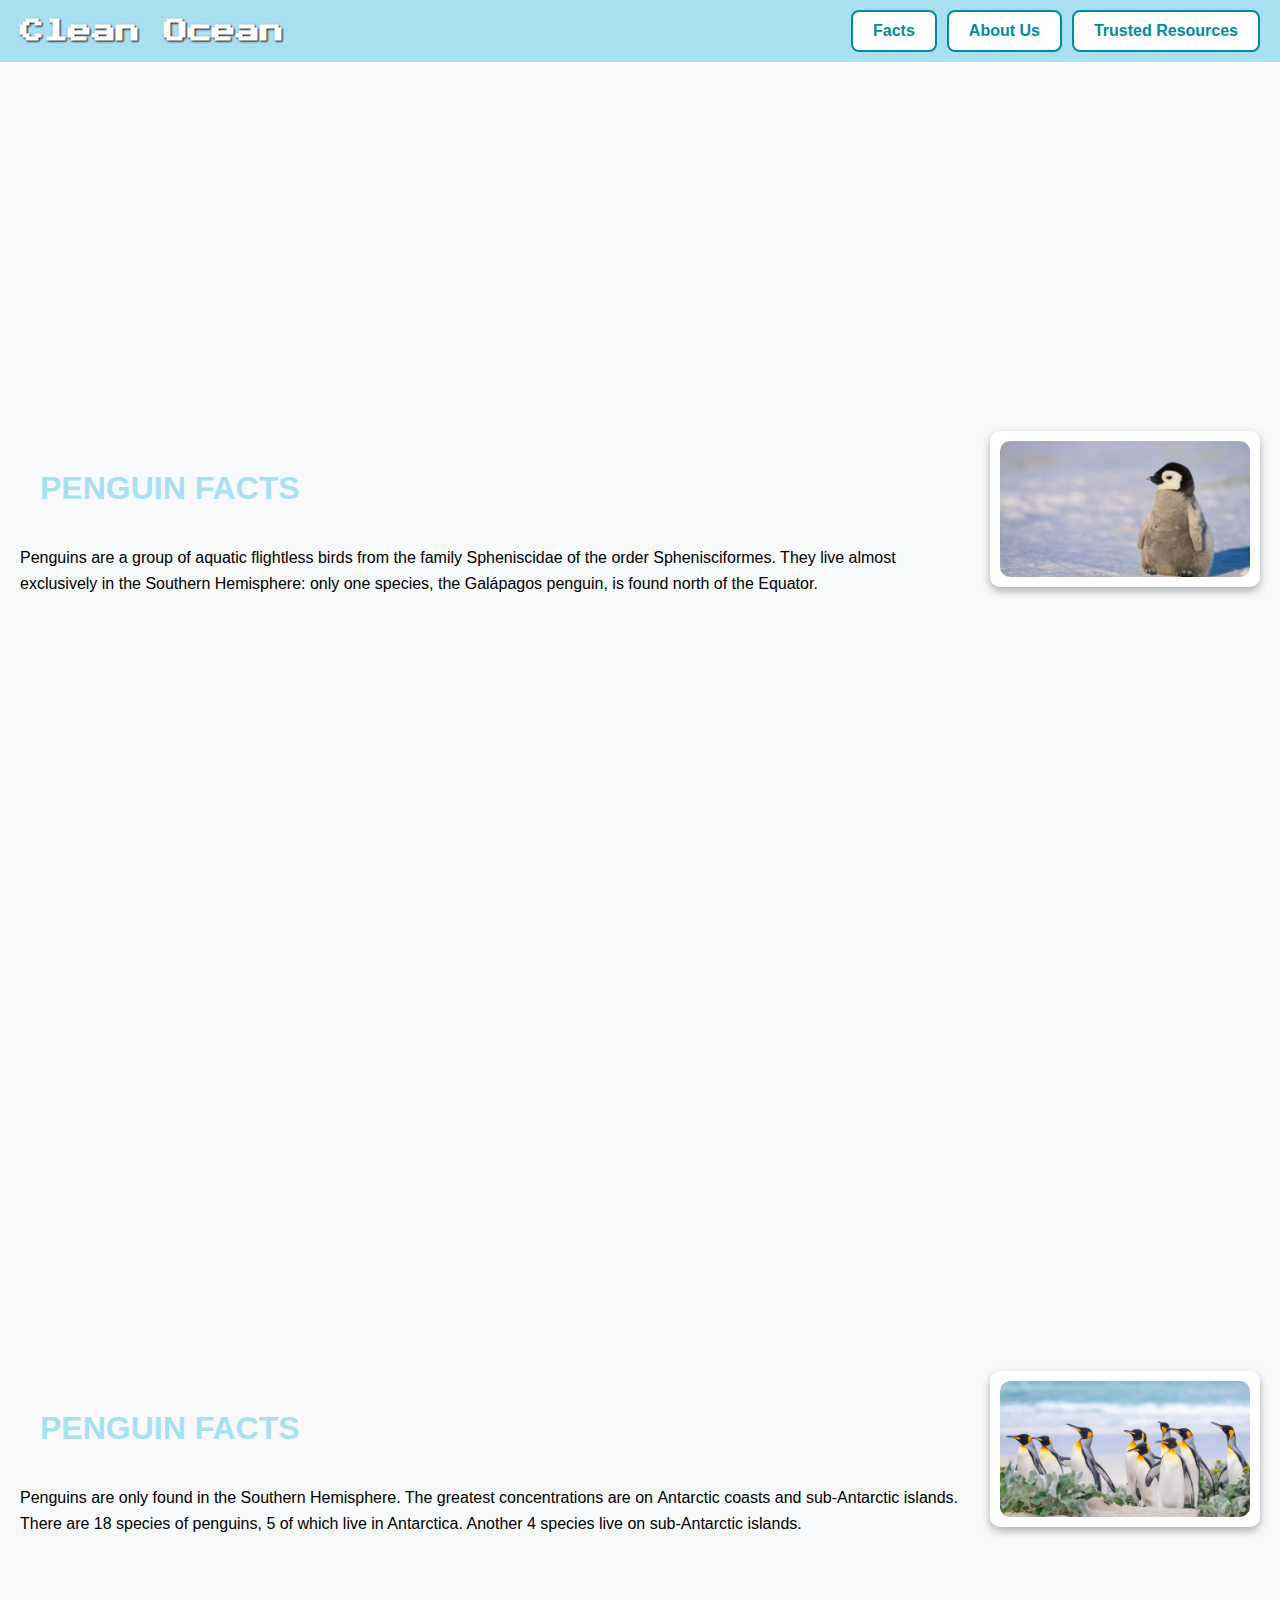
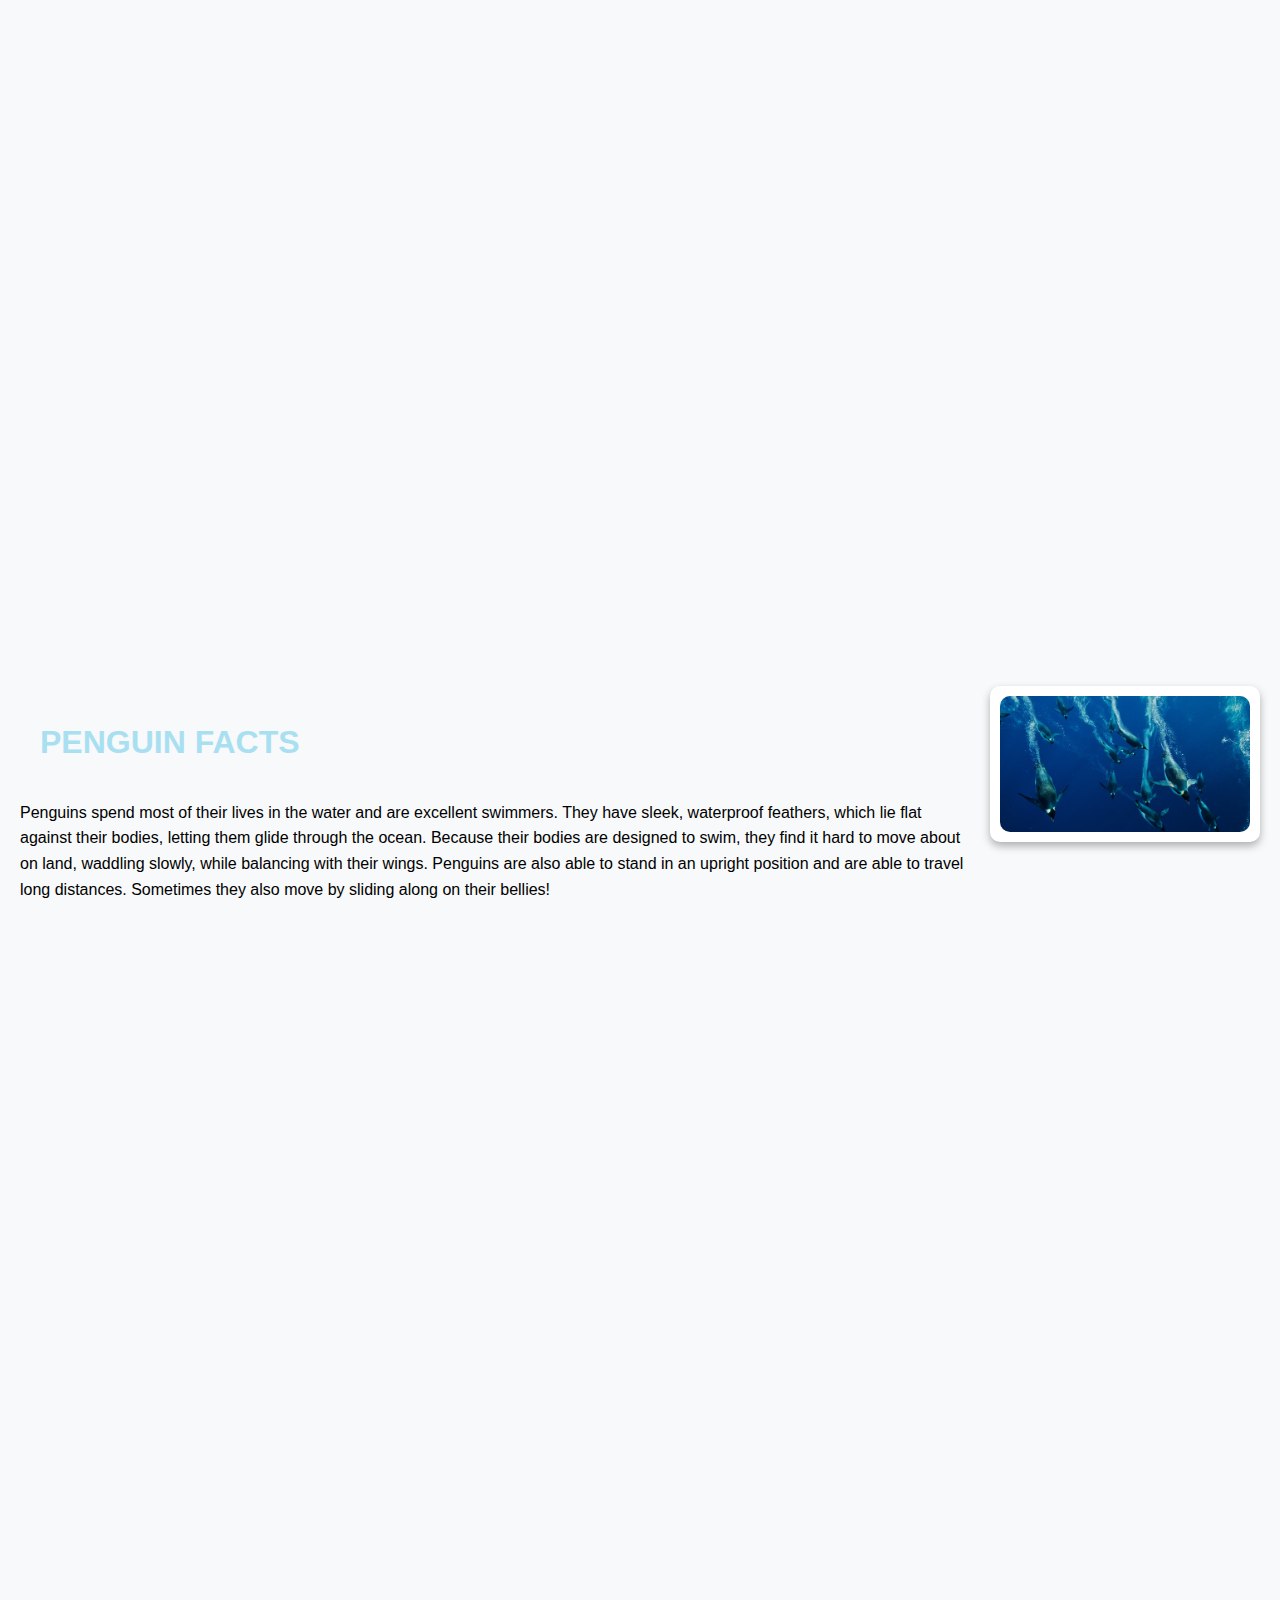
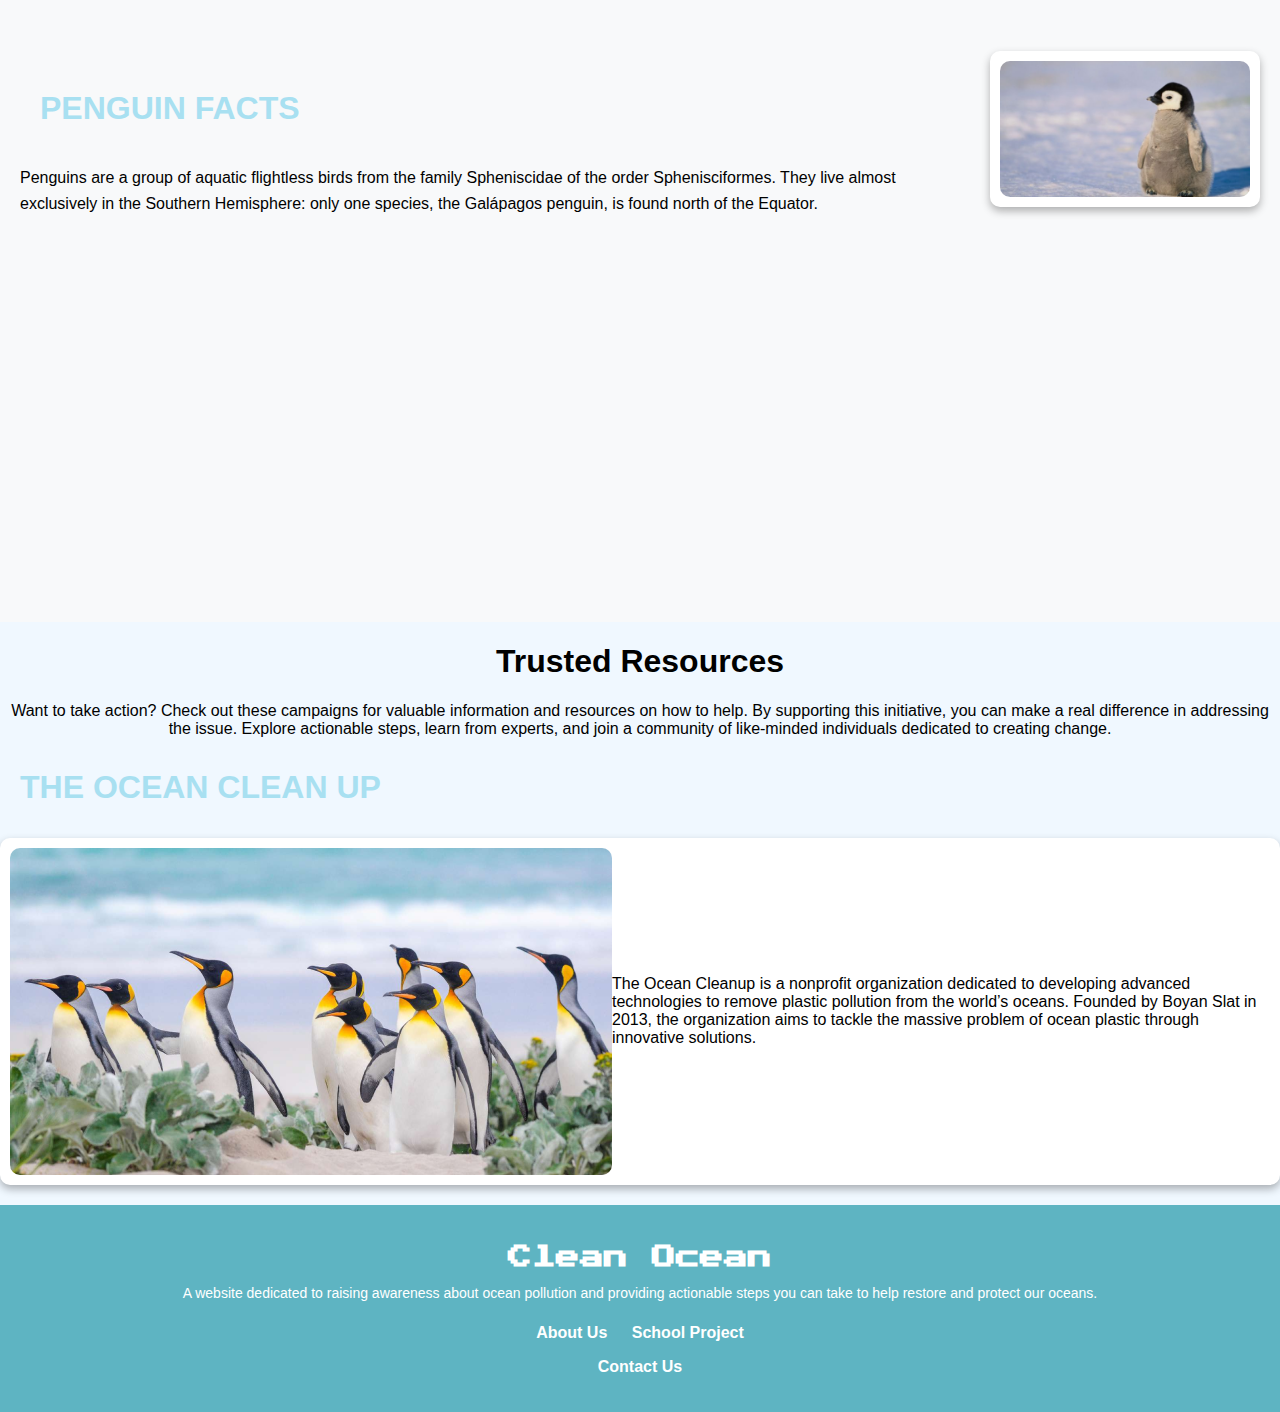
==== CLEAN_TRUSTED_OCEAN/index.html @ 702447fc "Add files via upload" ====
<!DOCTYPE html>
<html lang="en">
<head>
    <meta charset="UTF-8">
    <meta name="viewport" content="width=device-width, initial-scale=1.0">
    <title>Clean Ocean Banner</title>
    <link rel="stylesheet" href="styles.css">
    <link href="https://fonts.googleapis.com/css2?family=Press+Start+2P&display=swap" rel="stylesheet">
</head>
<body>

    <div class="banner">
        <h1>Clean Ocean</h1>
        <div class="nav-buttons">
            <a href="file:///C:/Users/rimur/OneDrive/Desktop/CLEAN%20OCEAN/Clean.html">Facts</a>
            <a href="file:///C:/Users/rimur/OneDrive/Desktop/CLEAN-ABOUT/about.html">About Us</a>
            <a href="#trusted-resources">Trusted Resources</a>
        </div>
    </div>


            <div class="ocean-pollution-banner">
                <div class="content-container">
                    <div class="text-content">
                        <h1 div class="he-h1">PENGUIN FACTS</h1>
                        <p>
                            Penguins are a group of aquatic flightless birds from the family Spheniscidae of the order Sphenisciformes. 
                            They live almost exclusively in the Southern Hemisphere: 
                            only one species, the Galápagos penguin, is found north of the Equator.
                        </p>
                    </div>
                    <div class="image-container">
                        <img src="image 1.png" alt="Great Pacific Garbage Patch">
                        </div>
                    </div>
                </div>
            </div>
        </div>

        <!-- Slide 2 -->
        <div class="slide">
            <div class="ocean-pollution-banner">
                <div class="content-container">
                    <div class="text-content">
                        <h1 div class="he-h1">PENGUIN FACTS</h1>
                        <p>
                            Penguins are only found in the Southern Hemisphere. The greatest concentrations are on Antarctic coasts and sub-Antarctic islands. 
                            There are 18 species of penguins, 5 of which live in Antarctica. 
                            Another 4 species live on sub-Antarctic islands.
                        </p>
                    </div>
                    <div class="image-container">
                        <img src="image 3.png" alt="Ocean Pollution Solutions">
                       
                        
                    </div>
                    
                    
                </div>
                
            </div>
            
            
        </div>
        
    </div>
    <div class="ocean-pollution-banner">
        <div class="content-container">
            <div class="text-content">
                <h1 div class="he-h1">PENGUIN FACTS</h1>
                <p>
                    Penguins spend most of their lives in the water and are excellent swimmers. 
                    They have sleek, waterproof feathers, which lie flat against their bodies, letting them glide through the ocean. 
                    Because their bodies are designed to swim, they find it hard to move about on land, waddling slowly, while balancing with their wings. 
                    Penguins are also able to stand in an upright position and are able to travel long distances. 
                    Sometimes they also move by sliding along on their bellies!
                </p>
            </div>
            <div class="image-container">
                <img src="image 4.png" alt="Great Pacific Garbage Patch">
                </div>
            </div>
        </div>
    </div>
</div>
<div class="ocean-pollution-banner">
    <div class="content-container">
        <div class="text-content">
            <h1 div class="he-h1">PENGUIN FACTS</h1>
            <p>
                Penguins are a group of aquatic flightless birds from the family Spheniscidae of the order Sphenisciformes. 
                They live almost exclusively in the Southern Hemisphere: 
                only one species, the Galápagos penguin, is found north of the Equator.
            </p>
        </div>
        <div class="image-container">
            <img src="image 1.png" alt="Great Pacific Garbage Patch">
            </div>
        </div>
    </div>
</div>
</div>
<center>
<h1>Trusted Resources</h1>
<p>Want to take action? Check out these campaigns for valuable information and resources on how to help. 
    By supporting this initiative, you can make a 
    real difference in addressing the issue. 
    Explore actionable steps, learn from experts, 
    and join a community of like-minded 
    individuals dedicated to creating change.</p>
</center>

<h1 div class="he-h1">
    THE OCEAN CLEAN UP
</h1>
<div class="image-container">
    <img src="image 3.png" alt="Ocean Pollution Solutions">
    <p1>The Ocean Cleanup is a nonprofit organization dedicated to developing advanced 
        technologies to remove plastic pollution from the world’s oceans. 
        Founded by Boyan Slat in 2013, the organization aims to tackle the massive 
        problem of ocean plastic through innovative solutions.</p1>
    </div>


    

    <footer class="footer">
        <h2 class="footer-title">Clean Ocean</h2>
        <p class="footer-description">
            A website dedicated to raising awareness about ocean pollution and providing actionable steps you can take to help restore and protect our oceans.
        </p>
        <div class="footer-links">
            <a href="#about-us">About Us</a>
            <a href="#school-project">School Project</a>
        </div>
        <div class="footer-contact">
            <p>Contact Us</p>
            <a href="mailto:Cle
---- CLEAN_TRUSTED_OCEAN/styles.css ----
@import url('https://fonts.googleapis.com/css2?family=Press+Start+2P&display=swap');


body {
    margin: 0;
    font-family: Arial, sans-serif;
    background-color: #f0f8ff;
}
.h1 {
    background-color: #a8e0f1;
    display: flex;
    align-items: center;
    justify-content: space-between;
    padding: 10px 20px;
}



.banner {
    background-color: #a8e0f1;
    display: flex;
    align-items: center;
    justify-content: space-between;
    padding: 10px 20px;
}

.banner h1 {
    font-size: 24px;
    font-family: 'Press Start 2P', cursive;
    color: white;
    text-shadow: 1px 1px 2px #000;
    margin: 0;
}

.nav-buttons {
    display: flex;
    gap: 10px;
}

.nav-buttons a {
    text-decoration: none;
    padding: 10px 20px;
    border: 2px solid #008c9e;
    border-radius: 8px;
    font-size: 16px;
    font-weight: bold;
    color: #008c9e;
    background-color: #fff;
    text-align: center;
    transition: all 0.3s ease;
}

.nav-buttons a:hover {
    background-color: #e0f7fa;
    border-color: #008c9e;
    color: #008c9e;
}

.nav-buttons a:active {
    background-color: #008c9e;
    color: #fff;
}


.ocean-pollution-banner {
    position: relative;
    height: 100vh;
    background: url('background.png') no-repeat center center/cover;
    display: flex;
    justify-content: center;
    align-items: center;
    overflow: hidden;
    padding: 20px;
    background-color: #f8f9fa;
}

.overlay {
    background-color: rgba(0, 0, 0, 0.6);
    padding: 20px;
    color: #fff;
    max-width: 900px;
    width: 90%;
    border-radius: 10px;
}

.content-container {
    display: flex;
    flex-direction: row;
    align-items: flex-start;
    justify-content: space-between;
}

.text-content {
    flex: 1;
    margin-right: 20px;
    font-size: 1rem;
    line-height: 1.6;
    margin-bottom: 20px;
}
.image-container {

    color: black;
    font-family:Arial, Helvetica, sans-serif;
    display: flex;
    align-items: center;
    justify-content: space-between;
    padding: 10px 20px;
}

.he-h1 {
    color: #a8e0f1;
    display: flex;
    align-items: center;
    justify-content: space-between;
    padding: 10px 20px;
}


.image-container {
    flex: 0 0 250px;
    display: flex;
    justify-content: center;
    align-items: center;
    background-color: #fff;
    padding: 10px;
    border-radius: 10px;
    box-shadow: 0 4px 8px rgba(0, 0, 0, 0.3);
}

.image-container img {
    max-width: 100%;
    height: auto;
    border-radius: 10px;
}


footer {
    background-color: #5eb4c2; 
    color: #ffffff;
    text-align: center;
    padding: 20px;
    margin-top: 20px;
}

.footer-title {
    font-family: 'Press Start 2P', sans-serif;
    font-size: 24px;
    margin-bottom: 10px;
}

.footer-description {
    font-size: 14px;
    line-height: 1.5;
    margin-bottom: 20px;
}

.footer-links a {
    color: #ffffff;
    font-weight: bold;
    text-decoration: none;
    margin: 0 10px;
}

.footer-links a:hover {
    text-decoration: underline;
}

.footer-contact p {
    font-size: 16px;
    font-weight: bold;
}

.footer-contact a {
    color: #ffffff;
    text-decoration: none;
}

.footer-contact a:hover {
    text-decoration: underline;
}
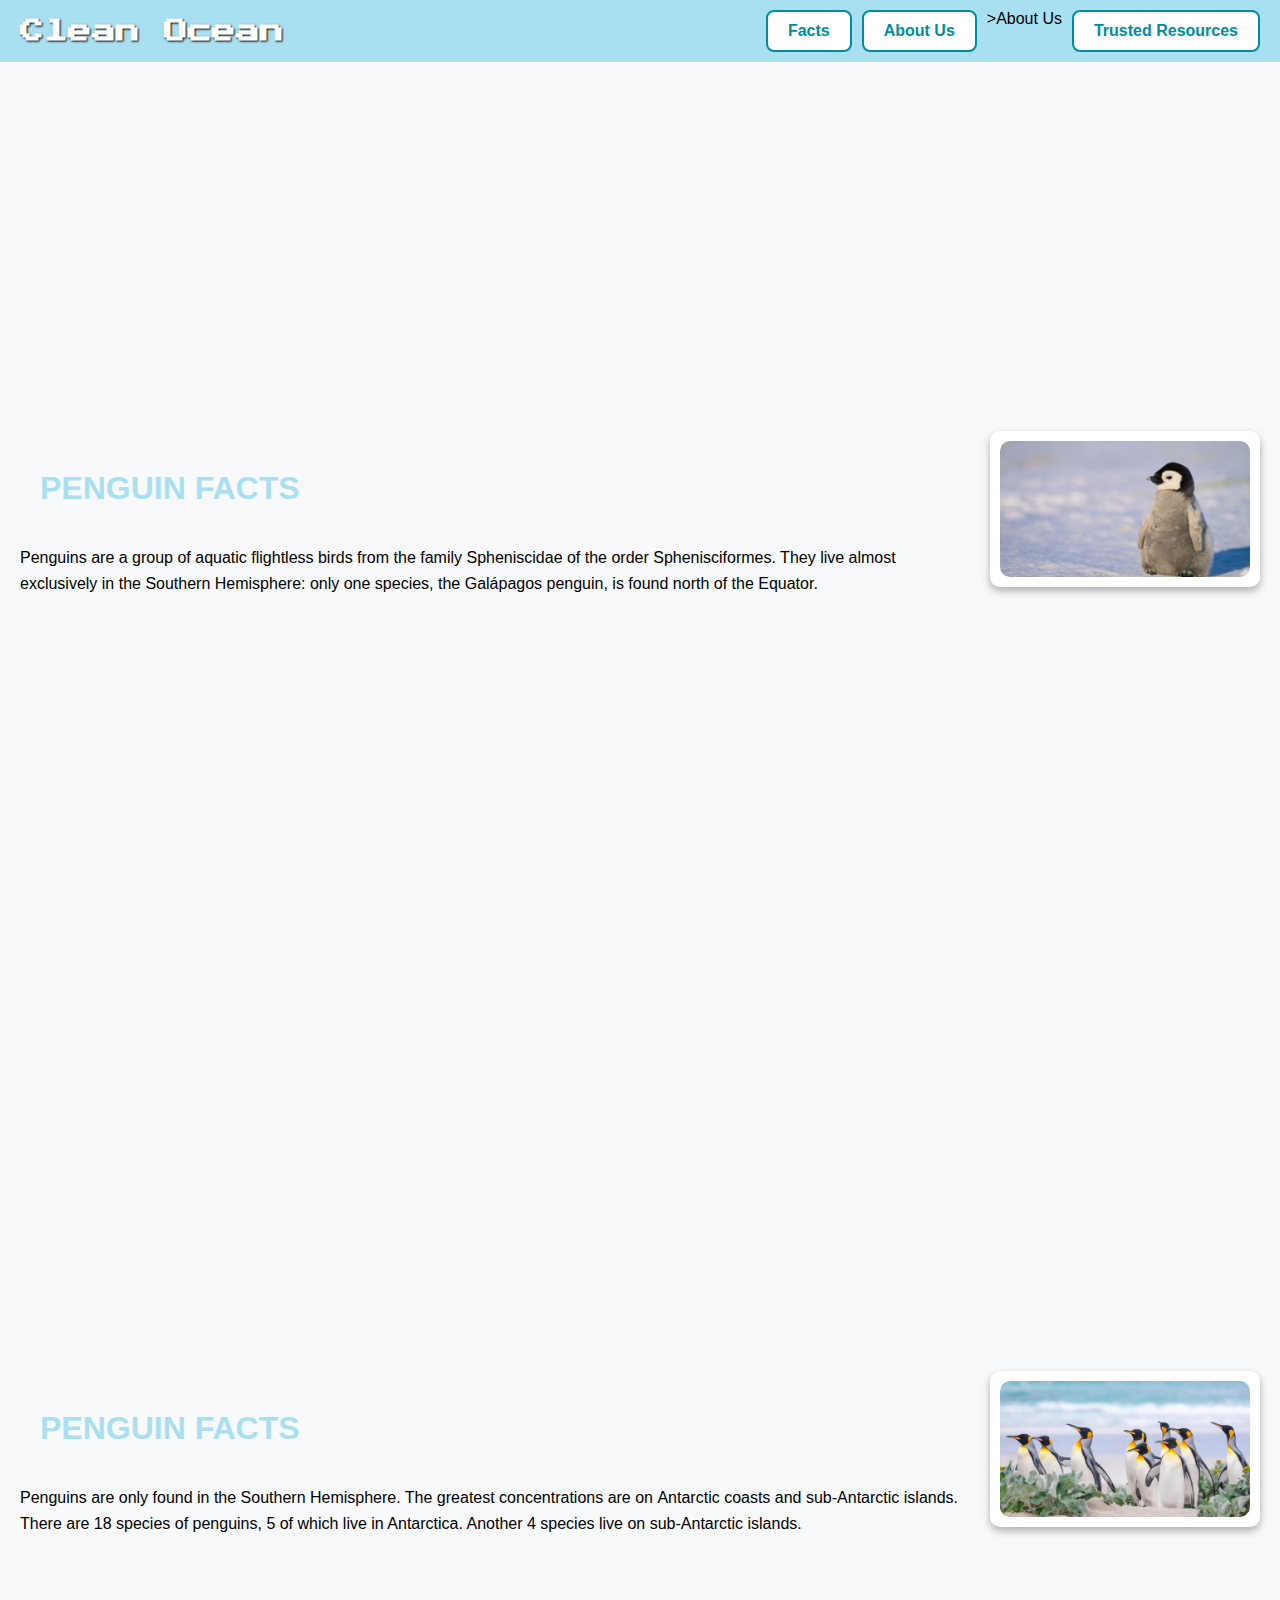
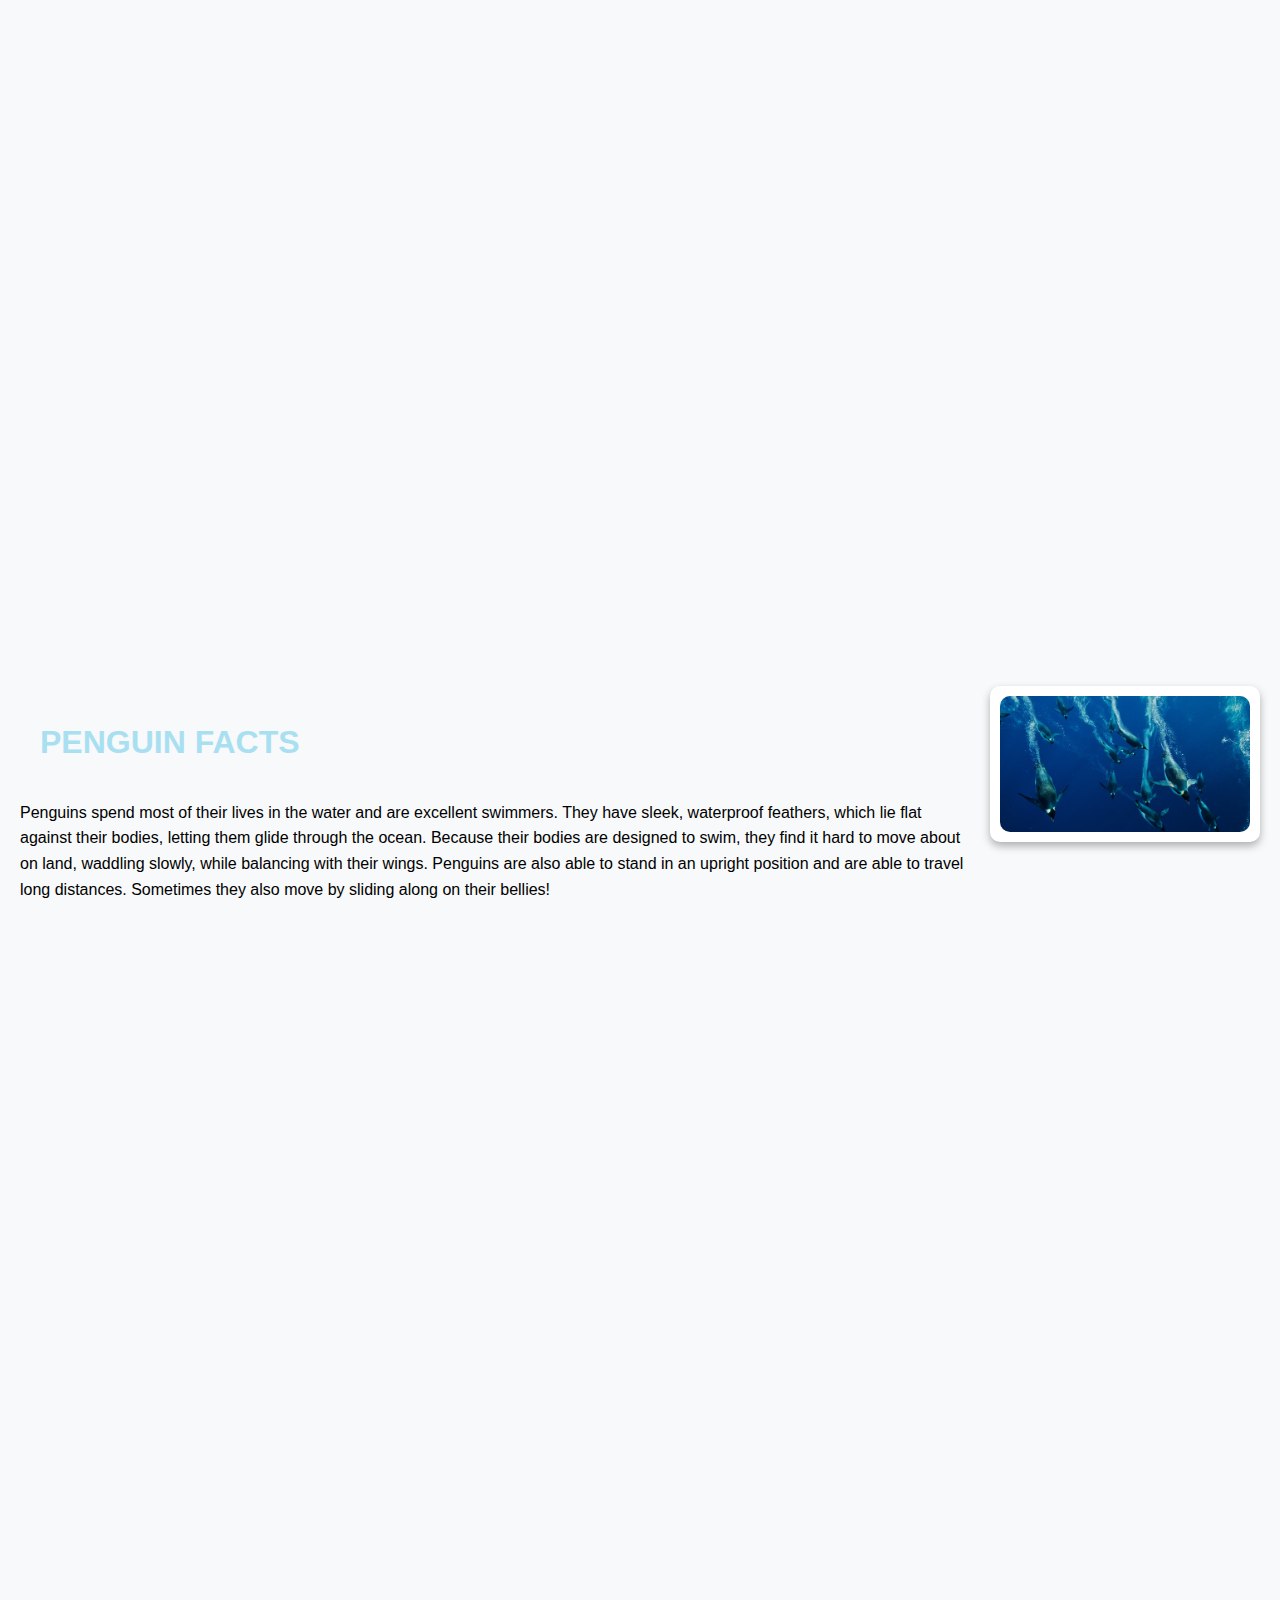
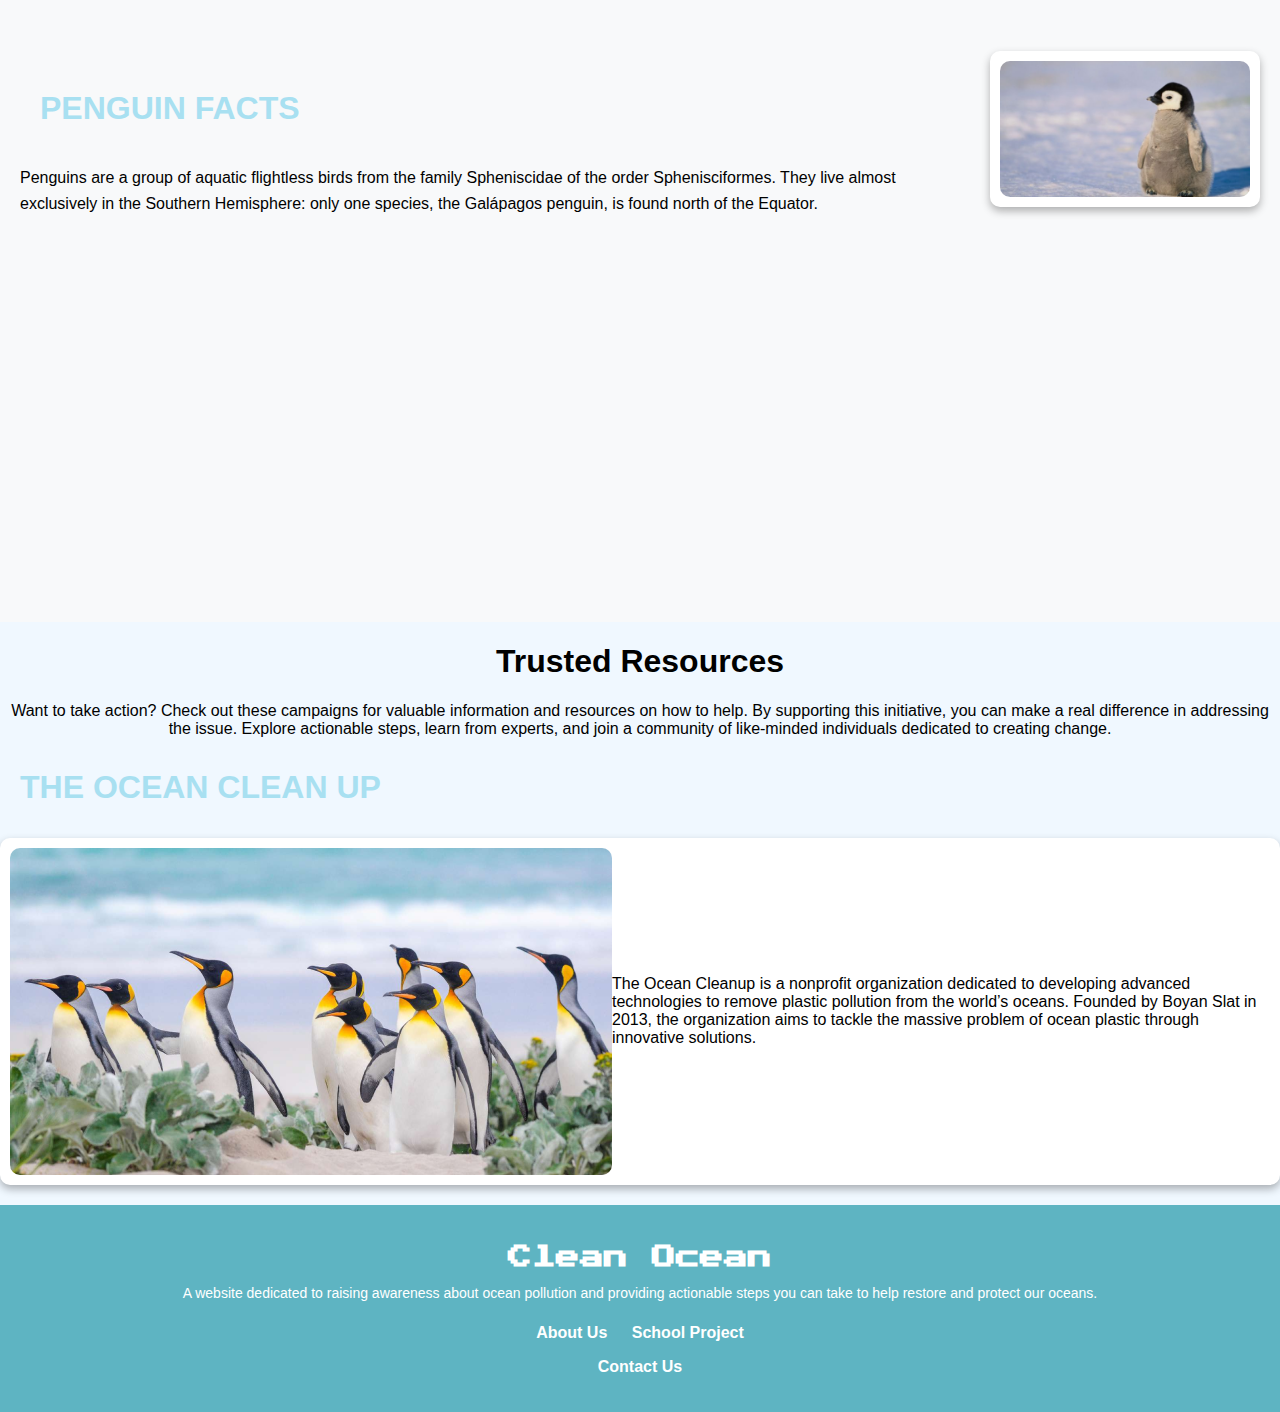
==== commit 6daa34f9: "Update index.html" ====
--- a/CLEAN_TRUSTED_OCEAN/index.html
+++ b/CLEAN_TRUSTED_OCEAN/index.html
@@ -12,9 +12,9 @@
     <div class="banner">
         <h1>Clean Ocean</h1>
         <div class="nav-buttons">
-            <a href="file:///C:/Users/rimur/OneDrive/Desktop/CLEAN%20OCEAN/Clean.html">Facts</a>
-            <a href="file:///C:/Users/rimur/OneDrive/Desktop/CLEAN-ABOUT/about.html">About Us</a>
-            <a href="#trusted-resources">Trusted Resources</a>
+            <a href="/CLEAN-OCEAN/index.html">Facts</a>
+            <a href=<a href="/CLEAN-OCEAN/CLEAN-ABOUT/about.html">About Us</a>>About Us</a>
+            <a href="CLEAN-OCEAN/CLEAN_TRUSTED_OCEAN/index.html#about-us">Trusted Resources</a>
         </div>
     </div>
 
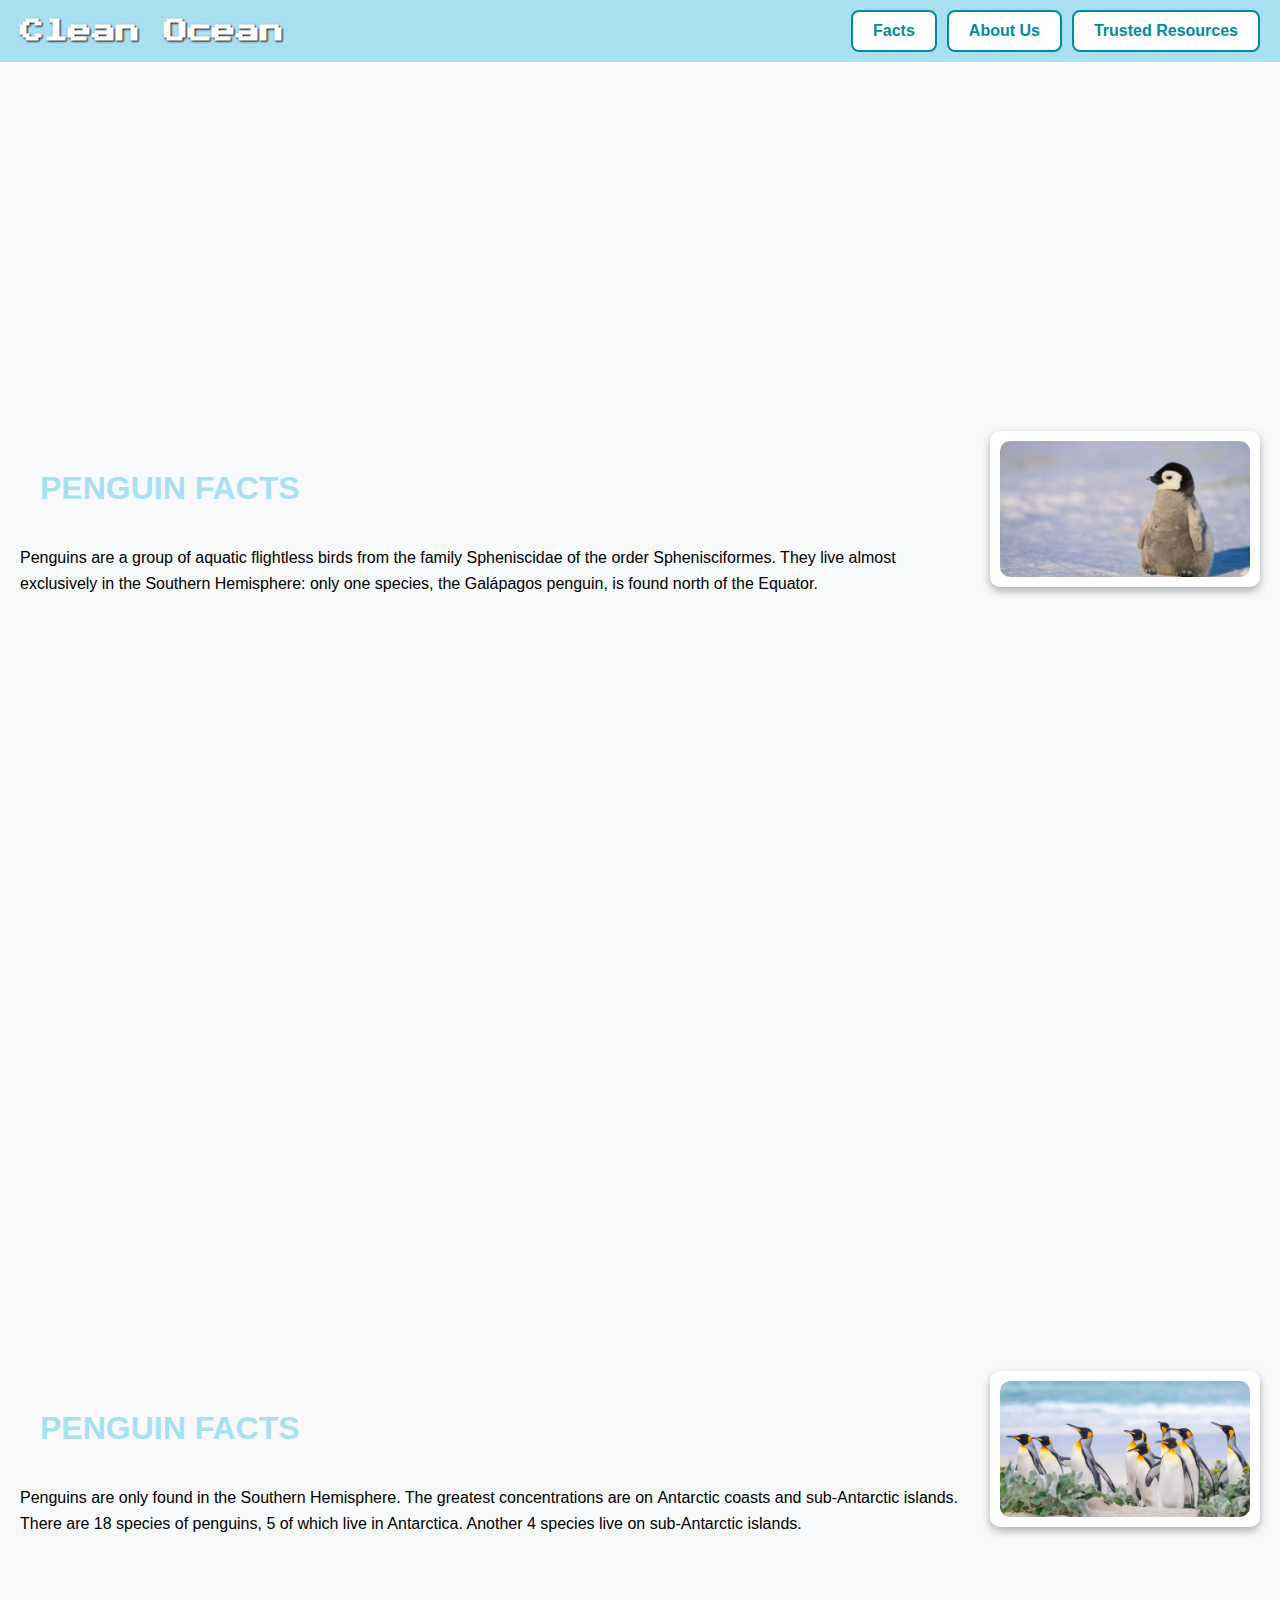
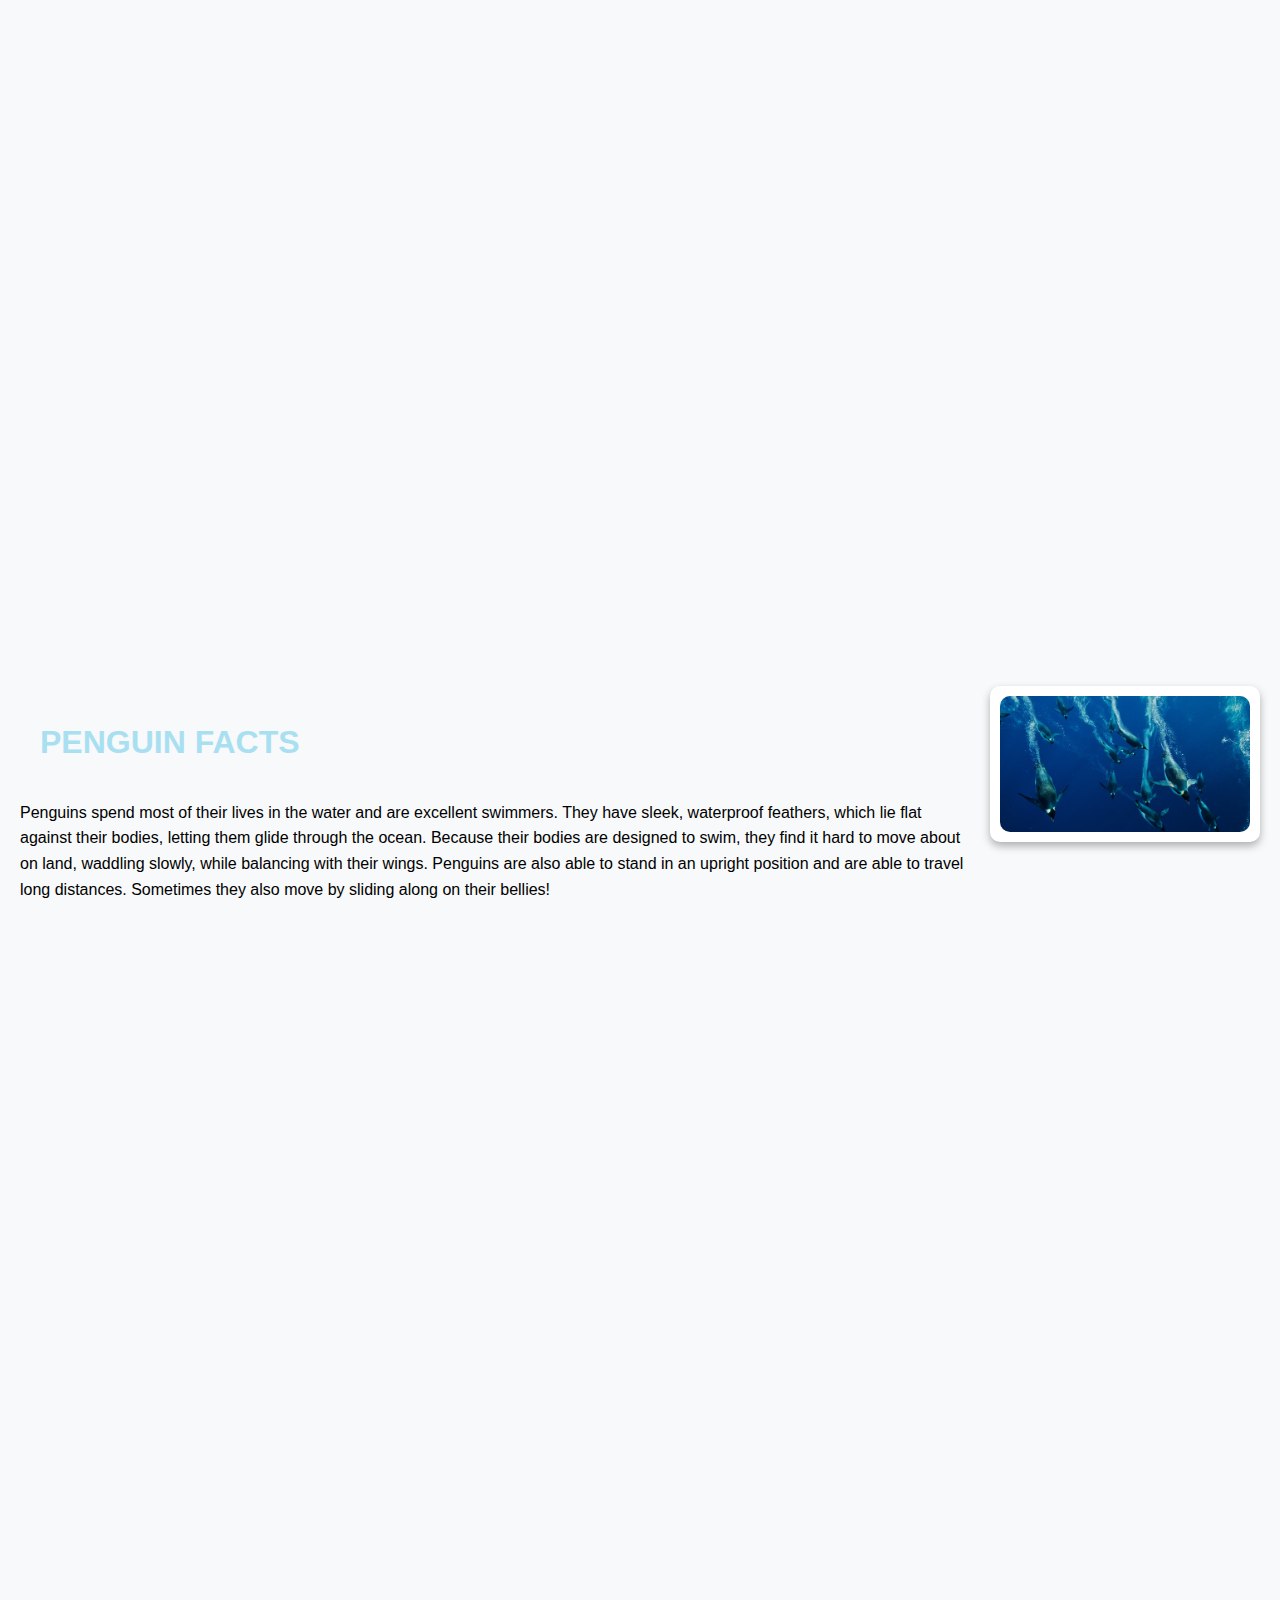
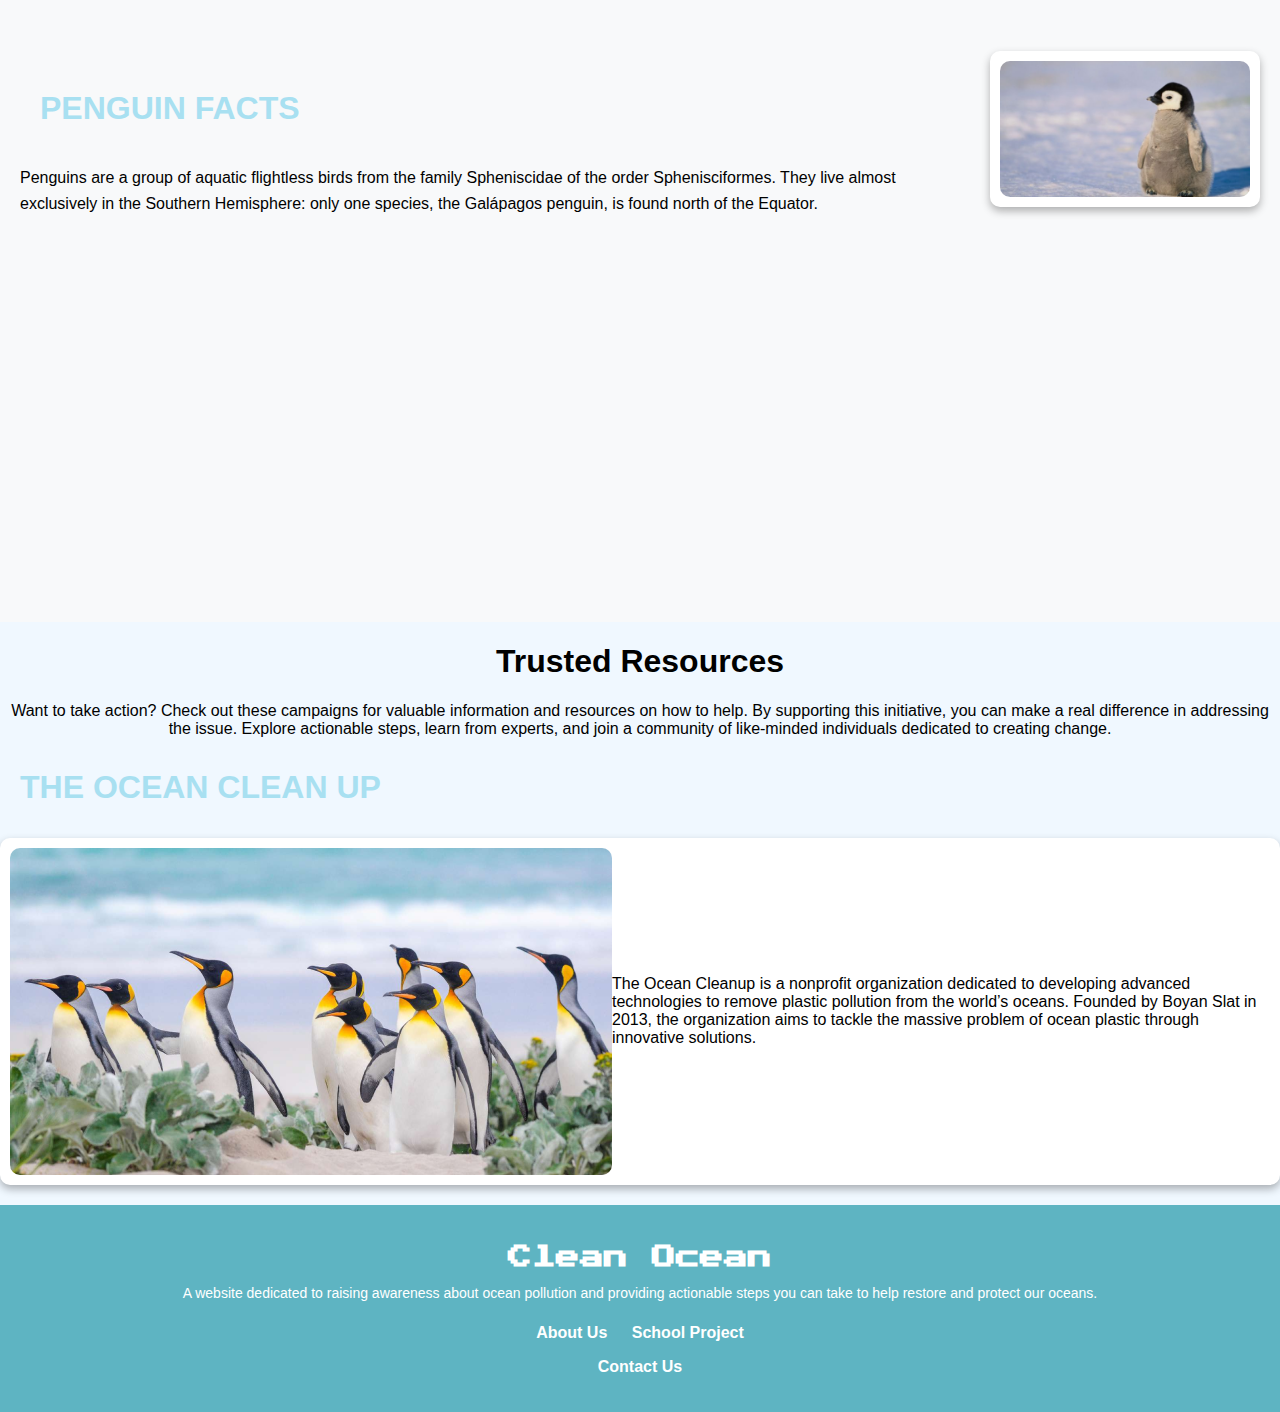
==== commit 2a8288be: "Update index.html" ====
--- a/CLEAN_TRUSTED_OCEAN/index.html
+++ b/CLEAN_TRUSTED_OCEAN/index.html
@@ -13,7 +13,7 @@
         <h1>Clean Ocean</h1>
         <div class="nav-buttons">
             <a href="/CLEAN-OCEAN/index.html">Facts</a>
-            <a href=<a href="/CLEAN-OCEAN/CLEAN-ABOUT/about.html">About Us</a>>About Us</a>
+            <a href="/CLEAN-OCEAN/CLEAN-ABOUT/about.html">About Us</a>
             <a href="CLEAN-OCEAN/CLEAN_TRUSTED_OCEAN/index.html#about-us">Trusted Resources</a>
         </div>
     </div>
